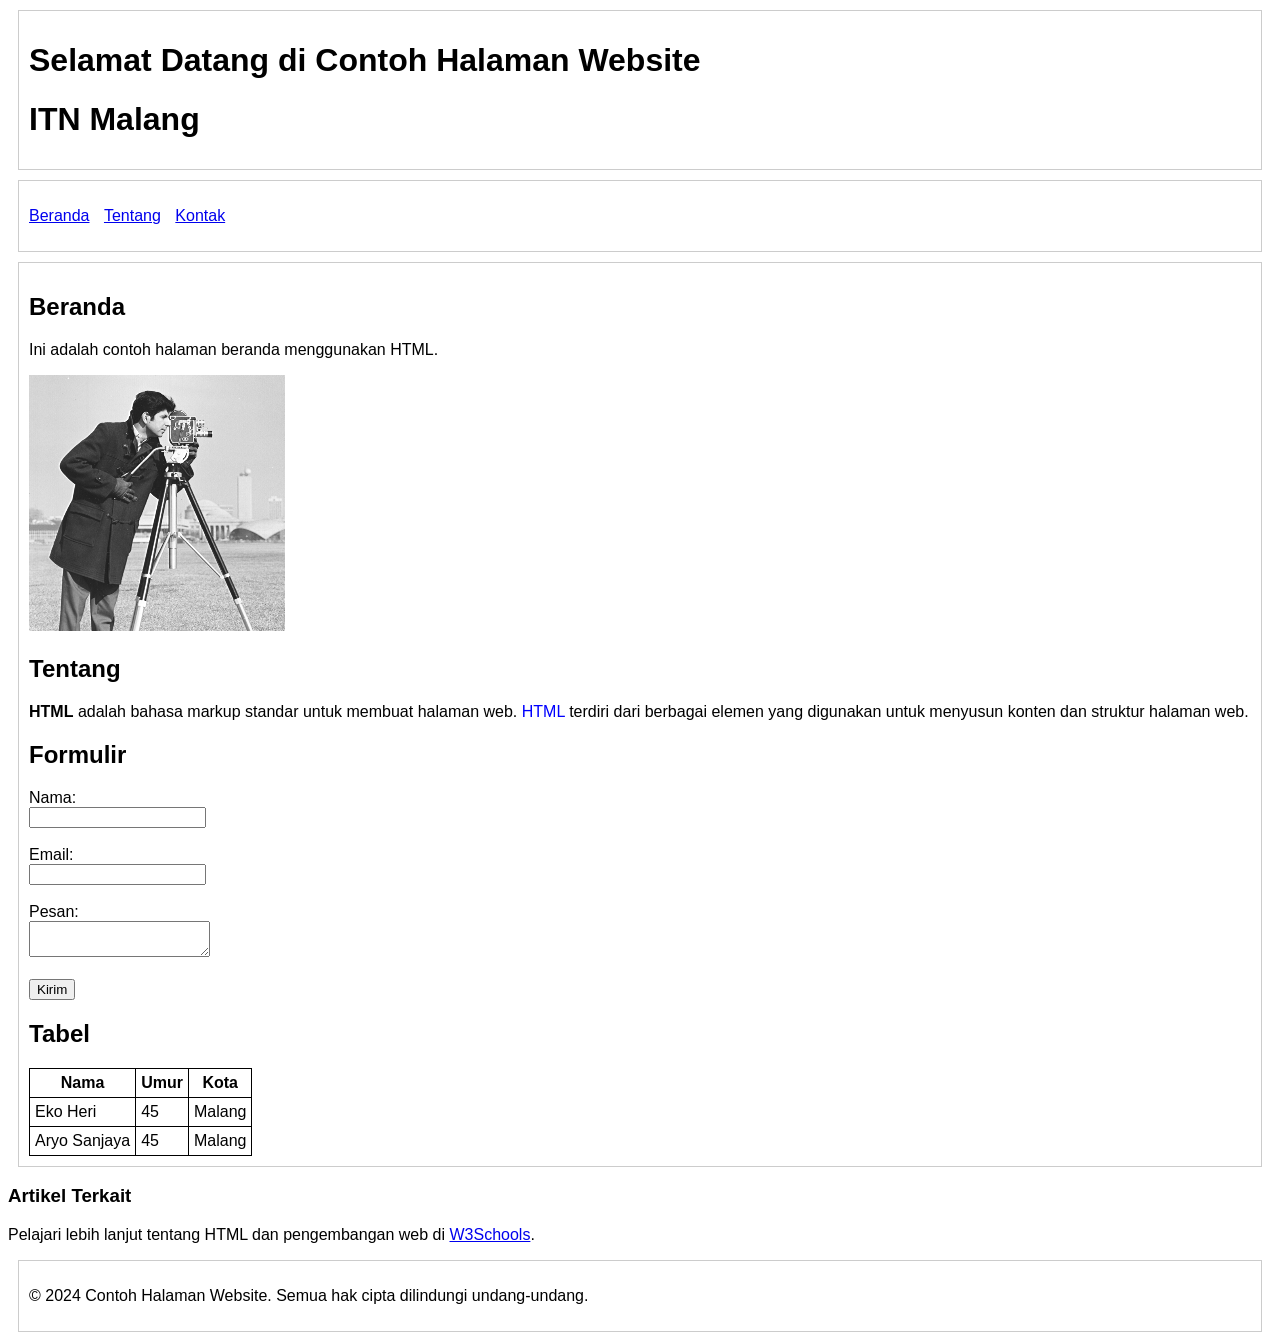
==== v_1_3/html/index.html @ da7d9052 "Optimasi Web Server" ====
<!DOCTYPE html>
<html lang="id">
<head>
    <meta charset="UTF-8">
    <meta name="viewport" 
        content="width=device-width, initial-scale=1.0">
    <meta name="description" 
        content="Contoh halaman website">
    <meta name="keywords" content="HTML, tag, contoh">
    <title>Contoh Halaman Website</title>

    <link rel="stylesheet" href="style.css">
    
</head>
<body>
    <header>
        <h1>Selamat Datang di Contoh Halaman Website</h1>
        <h1>ITN Malang</h1>
    </header>
    
    <nav>
        <ul>
            <li><a href="index.html">Beranda</a></li>
            <li><a href="about.html">Tentang</a></li>
            <li><a href="contact.html">Kontak</a></li>
        </ul>
    </nav>
    
    <main>
        <section id="home">
            <h2>Beranda</h2>
            <p>
                Ini adalah contoh halaman 
                beranda menggunakan HTML.
            </p>
            <img src="cameraman.png"
             alt="Contoh Gambar">
        </section>
        
        <section id="about">
            <h2>Tentang</h2>
            <p>
                <span style="font-weight: bold;">HTML</span>
                 adalah bahasa markup standar untuk membuat halaman web. 
                <span style="color: blue;">HTML</span> 
                terdiri dari berbagai elemen yang digunakan untuk
                 menyusun konten dan struktur halaman web.
            </p>
        </section>
        
        <section id="form">
            <h2>Formulir</h2>
            <form action="/submit" method="post">
                <label for="name">Nama:</label><br>
                <input type="text" id="name" name="name"><br><br>
                
                <label for="email">Email:</label><br>
                <input type="email" id="email" name="email"><br><br>
                
                <label for="message">Pesan:</label><br>
                <textarea id="message" name="message">
                </textarea><br><br>
                
                <button type="submit">Kirim</button>
            </form>
        </section>
        
        <section id="table">
            <h2>Tabel</h2>
            <table>
                <tr>
                    <th>Nama</th>
                    <th>Umur</th>
                    <th>Kota</th>
                </tr>
                <tr>
                    <td>Eko Heri</td>
                    <td>45</td>
                    <td>Malang</td>
                </tr>
                <tr>
                    <td>Aryo Sanjaya</td>
                    <td>45</td>
                    <td>Malang</td>
                </tr>
            </table>
        </section>
    </main>
    
    <aside>
        <h3>Artikel Terkait</h3>
        <p>
            Pelajari lebih lanjut tentang HTML dan pengembangan web di 
            <a href="https://www.w3schools.com/html/">W3Schools</a>.
        </p>
    </aside>
    
    <footer>
        <p>
            &copy; 2024 Contoh Halaman Website. 
            Semua hak cipta dilindungi undang-undang.
        </p>
    </footer>
    
    <script>
        console.log("Selamat datang di contoh halaman website!");
    </script>
</body>
</html>
---- v_1_3/html/style.css ----
body {
    font-family: Arial, sans-serif;
}
header, nav, main, footer {
    padding: 10px;
    margin: 10px;
    border: 1px solid #ccc;
}
nav ul {
    list-style-type: none;
    padding: 0;
}
nav ul li {
    display: inline;
    margin-right: 10px;
}
table, th, td {
    border: 1px solid black;
    border-collapse: collapse;
    padding: 5px;
}
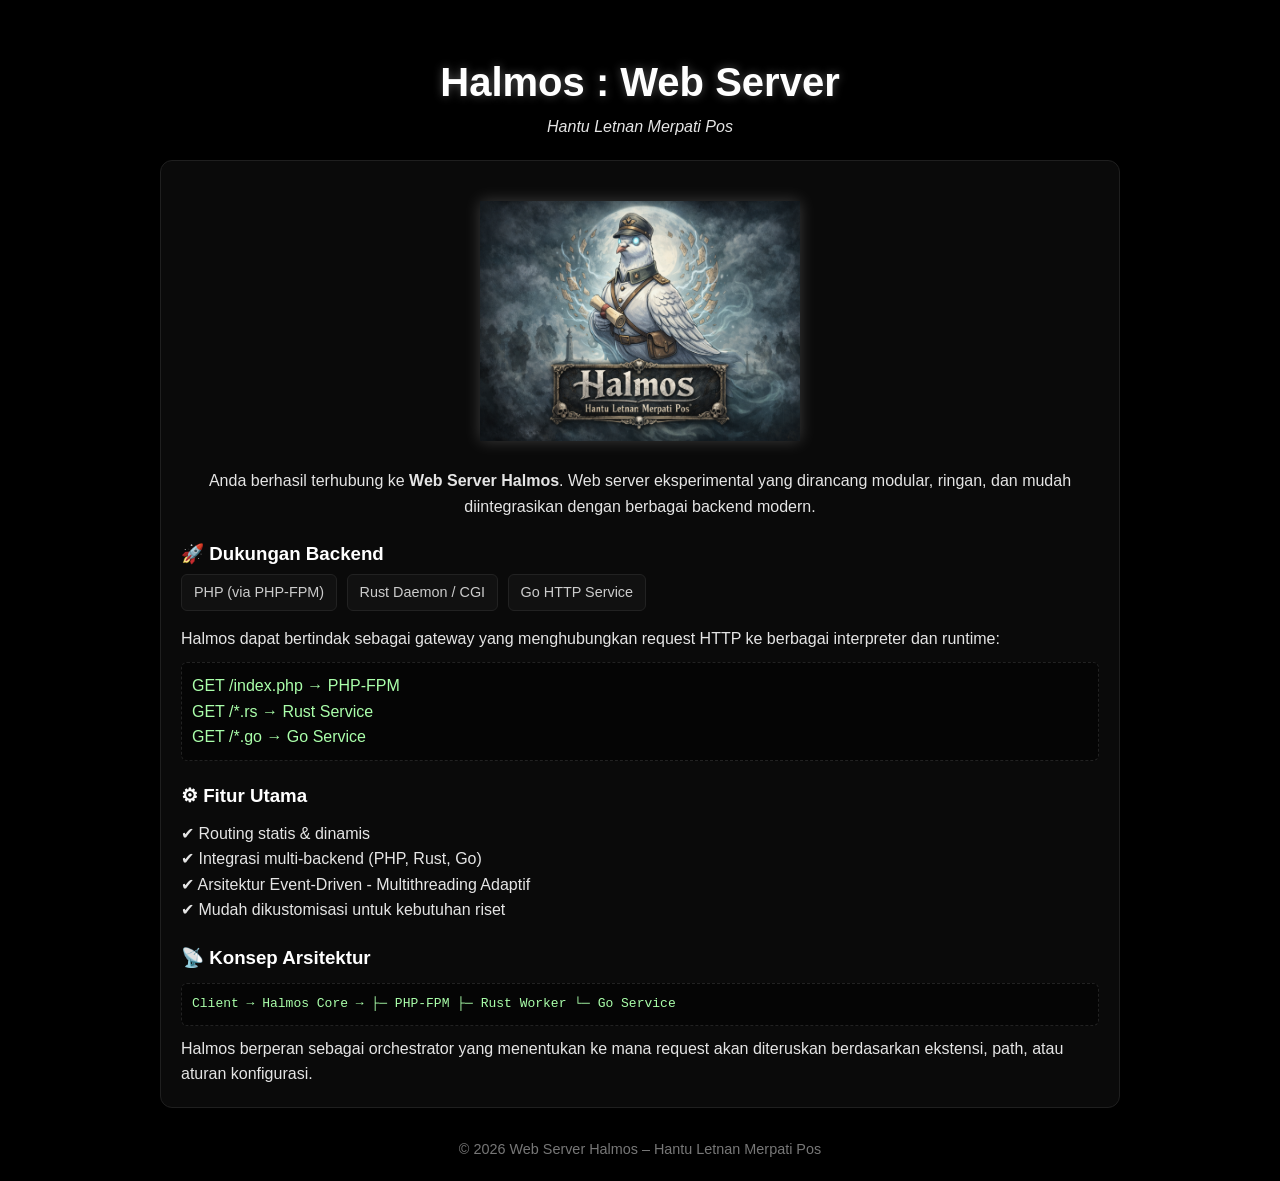
==== commit 9161ffc2: "penambahan event-driven multithread adaptive" ====
--- a/v_1_3/html/index.html
+++ b/v_1_3/html/index.html
@@ -1,109 +1,198 @@
 <!DOCTYPE html>
 <html lang="id">
 <head>
-    <meta charset="UTF-8">
-    <meta name="viewport" 
-        content="width=device-width, initial-scale=1.0">
-    <meta name="description" 
-        content="Contoh halaman website">
-    <meta name="keywords" content="HTML, tag, contoh">
-    <title>Contoh Halaman Website</title>
+<meta charset="UTF-8">
+<meta name="viewport" content="width=device-width, initial-scale=1.0">
+<title>Web Server Halmos</title>
 
-    <link rel="stylesheet" href="style.css">
+<style>
+    * {
+        margin: 0;
+        padding: 0;
+        box-sizing: border-box;
+        font-family: Arial, sans-serif;
+    }
     
+    body {
+        background: #000000;
+        color: #e5e5e5;
+        line-height: 1.6;
+    }
+    
+    .container {
+        max-width: 1000px;
+        margin: 0 auto;
+        padding: 20px;
+    }
+    
+    header {
+        text-align: center;
+        margin-top: 30px;
+    }
+    
+    header h1 {
+        font-size: 2.5em;
+        color: #ffffff;
+        text-shadow: 0 0 10px rgba(255,255,255,0.3);
+    }
+    
+    .card {
+        background: #0a0a0a;
+        border: 1px solid #1f1f1f;
+        border-radius: 12px;
+        padding: 20px;
+        margin-top: 20px;
+        box-shadow: 0 0 20px rgba(0,0,0,0.8);
+    }
+    
+    .logo {
+        text-align: center;
+        margin: 20px 0;
+    }
+    
+    .logo img {
+        width: 320px;
+        height:240px;
+        max-width: 100%;
+        filter: drop-shadow(0 0 8px rgba(255,255,255,0.2));
+    }
+    
+    .section {
+        margin-top: 20px;
+    }
+    
+    .badge {
+        display: inline-block;
+        background: #111111;
+        border: 1px solid #222;
+        padding: 6px 12px;
+        border-radius: 6px;
+        margin: 5px 5px 5px 0;
+        font-size: 0.9em;
+        color: #cccccc;
+    }
+    
+    .code {
+        background: #050505;
+        padding: 10px;
+        border-radius: 6px;
+        font-family: monospace;
+        margin-top: 10px;
+        border: 1px dashed #222;
+        color: #aaffaa;
+    }
+    
+    h3 {
+        color: #ffffff;
+    }
+    
+    footer {
+        text-align: center;
+        margin-top: 30px;
+        font-size: 0.9em;
+        color: #777777;
+    }
+    
+    /* RESPONSIVE */
+    @media (max-width: 768px) {
+        header h1 {
+            font-size: 2em;
+        }
+    
+        .card {
+            padding: 15px;
+        }
+    }
+    
+    @media (max-width: 480px) {
+        header h1 {
+            font-size: 1.6em;
+        }
+    
+        body {
+            font-size: 14px;
+        }
+    }
+</style>
+
 </head>
 <body>
-    <header>
-        <h1>Selamat Datang di Contoh Halaman Website</h1>
-        <h1>ITN Malang</h1>
-    </header>
-    
-    <nav>
-        <ul>
-            <li><a href="index.html">Beranda</a></li>
-            <li><a href="about.html">Tentang</a></li>
-            <li><a href="contact.html">Kontak</a></li>
-        </ul>
-    </nav>
-    
-    <main>
-        <section id="home">
-            <h2>Beranda</h2>
-            <p>
-                Ini adalah contoh halaman 
-                beranda menggunakan HTML.
-            </p>
-            <img src="cameraman.png"
-             alt="Contoh Gambar">
-        </section>
-        
-        <section id="about">
-            <h2>Tentang</h2>
-            <p>
-                <span style="font-weight: bold;">HTML</span>
-                 adalah bahasa markup standar untuk membuat halaman web. 
-                <span style="color: blue;">HTML</span> 
-                terdiri dari berbagai elemen yang digunakan untuk
-                 menyusun konten dan struktur halaman web.
-            </p>
-        </section>
-        
-        <section id="form">
-            <h2>Formulir</h2>
-            <form action="/submit" method="post">
-                <label for="name">Nama:</label><br>
-                <input type="text" id="name" name="name"><br><br>
-                
-                <label for="email">Email:</label><br>
-                <input type="email" id="email" name="email"><br><br>
-                
-                <label for="message">Pesan:</label><br>
-                <textarea id="message" name="message">
-                </textarea><br><br>
-                
-                <button type="submit">Kirim</button>
-            </form>
-        </section>
-        
-        <section id="table">
-            <h2>Tabel</h2>
-            <table>
-                <tr>
-                    <th>Nama</th>
-                    <th>Umur</th>
-                    <th>Kota</th>
-                </tr>
-                <tr>
-                    <td>Eko Heri</td>
-                    <td>45</td>
-                    <td>Malang</td>
-                </tr>
-                <tr>
-                    <td>Aryo Sanjaya</td>
-                    <td>45</td>
-                    <td>Malang</td>
-                </tr>
-            </table>
-        </section>
-    </main>
-    
-    <aside>
-        <h3>Artikel Terkait</h3>
-        <p>
-            Pelajari lebih lanjut tentang HTML dan pengembangan web di 
-            <a href="https://www.w3schools.com/html/">W3Schools</a>.
-        </p>
-    </aside>
-    
-    <footer>
-        <p>
-            &copy; 2024 Contoh Halaman Website. 
-            Semua hak cipta dilindungi undang-undang.
-        </p>
-    </footer>
-    
-    <script>
-        console.log("Selamat datang di contoh halaman website!");
-    </script>
+
+<div class="container">
+
+<header>
+    <h1>Halmos : Web Server</h1>
+    <p><i>Hantu Letnan Merpati Pos</i></p>
+</header>
+
+<div class="card">
+
+<div class="logo">
+<img src="[data-uri]